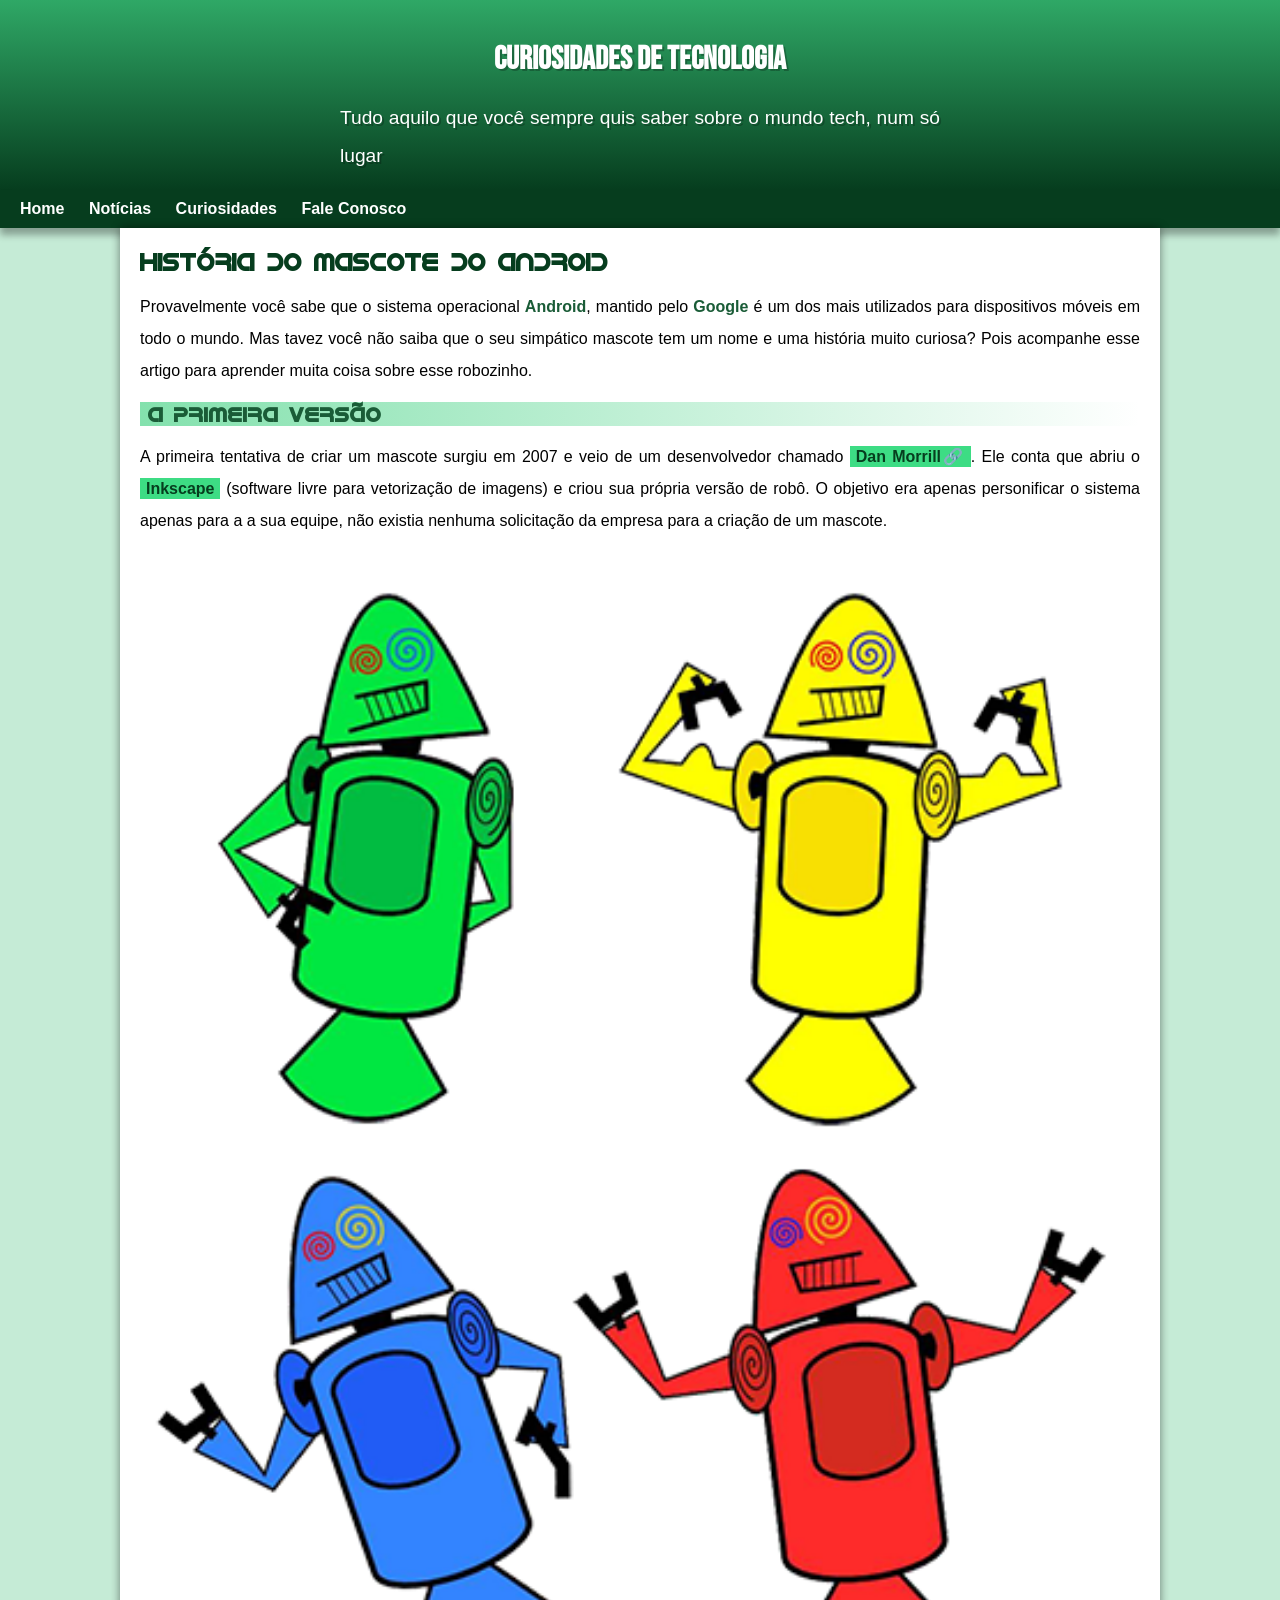
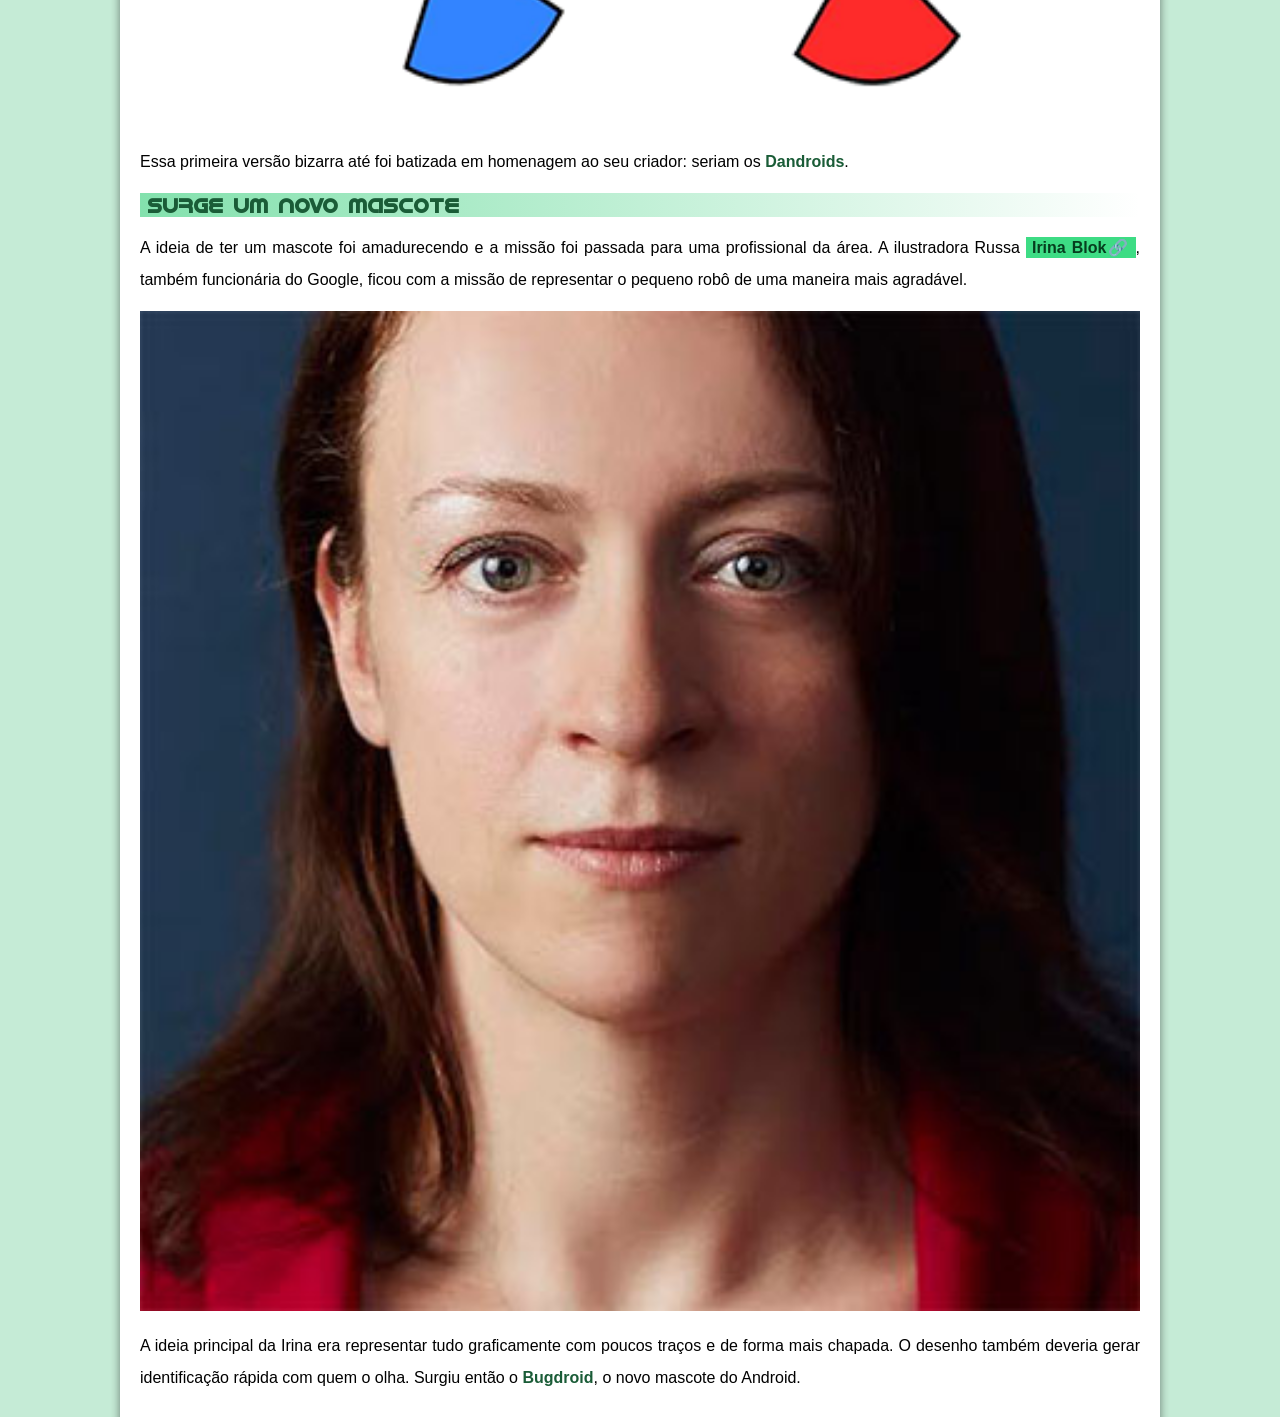
==== index.html @ d9d6a4c2 "." ====
<!DOCTYPE html>
<html lang="pt-br">
<head>
    <meta charset="UTF-8">
    <meta http-equiv="X-UA-Compatible" content="IE=edge">
    <meta name="viewport" content="width=device-width, initial-scale=1.0">
    <title>Como surgiu o mascote do Android?</title>
    <link rel="shortcut icon" href="imagens/favicon.ico" type="image/x-icon">
    <link rel="stylesheet" href="estilo/style.css">
</head>
<body>
    <header>
        <h1>Curiosidades de Tecnologia</h1>
        <p>
        Tudo aquilo que você sempre quis saber sobre o mundo tech, num só lugar 
        </p>
    </header>
    <nav>
        <a href="#">Home </a>
        <a href="#">Notícias</a>
        <a href="#">Curiosidades</a>
        <a href="#">Fale Conosco</a>
    </nav>
    <main>
        <article>
            
        <h1>História do Mascote do Android</h1>
        
                <p>Provavelmente você sabe que o sistema operacional <strong>Android</strong>, mantido pelo <strong>Google</strong> é um dos mais utilizados para dispositivos móveis em todo o mundo. Mas tavez você não saiba que o seu simpático mascote tem um nome e uma história muito curiosa? Pois acompanhe esse artigo para aprender muita coisa sobre esse robozinho.</p>
        
                <h2>A primeira versão</h2>
        
                <p>A primeira tentativa de criar um mascote surgiu em 2007 e veio de um desenvolvedor chamado <a href="https://androidcommunity.com/dan-morrill-shows-us-the-android-mascot-that-almost-was-20130103/" target="_blank" class= externo>Dan Morrill</a>. Ele conta que abriu o <a href="https://inkscape.org/pt-br/" target="_blank">Inkscape</a> (software livre para vetorização de imagens) e criou sua própria versão de robô. O objetivo era apenas personificar o sistema apenas para a a sua equipe, não existia nenhuma solicitação da empresa para a criação de um mascote.</p>
        
                <picture> 
                    <source media="(max-width: 670px )" srcset="imagens/dan-droids-pq.png">
                    <img src="imagens/dan-droids.png" alt="Primeiro mascote do Android">
                </picture>
        
                <p>Essa primeira versão bizarra até foi batizada em homenagem ao seu criador: seriam os <strong>Dandroids</strong>.</p>
        
                <h2>Surge um novo mascote</h2>
        
                <p>A ideia de ter um mascote foi amadurecendo e a missão foi passada para uma profissional da área. A ilustradora Russa <a href="https://www.irinablok.com/" target="_blank"class= externo >Irina Blok</a>, também funcionária do Google, ficou com a missão de representar o pequeno robô de uma maneira mais agradável.</p>
        
                <picture>
                    <source media="(max-width:670px )" srcset="imagens/irina-blok-pq.jpg">
                    <img src="imagens/irina-blok.jpg" alt="Foto da criadora do mascote Android">
                </picture>
                <p>A ideia principal da Irina era representar tudo graficamente com poucos traços e de forma mais chapada. O desenho também deveria gerar identificação rápida com quem o olha. Surgiu então o <strong>Bugdroid</strong>, o novo mascote do Android.</p>
        
                <img src="imagens/bugdroid.png" class=" pequena" alt="Foto do Bugdroid">
        
                <p>A principal inspiração para os traços do novo <strong>Bugdroid</strong> veio daqueles bonequinhos que ilustram portas de banheiro para indicar o gênero de cada porta. Conta a lenda que a artista estava criando em sua mesa no escritório do <strong>Google</strong> e olhou para o lado dos banheiros e a identificação foi imediata: simples, limpo, objetivo.</p>
        
                <div class= "video">
                    <iframe width="560" height="315" src="https://www.youtube.com/embed/l2UDgpLz20M" title="YouTube video player" frameborder="0" allow="accelerometer; autoplay; clipboard-write; encrypted-media; gyroscope; picture-in-picture; web-share" allowfullscreen></iframe>
                </div>
                <aside>      
                        <h3>Quer aprender mais?</h3>
            
                    <p>Outro assunto curioso em relação ao Android é que cada versão sempre foi nomeada em homenagem a um doce, em ordem alfabética a partir da versão 1.5 até a 9.0.</p>
            
                    <ul>
                        <li>
                            1.5 - Cupcake
                        </li>
                        <li>
                            1.6 - Donut
                        </li>
                        <li>
                            3.0 - Eclair
                        </li>
                        <li>
                            2.2 - Froyo
                        </li>
                        <li>
                            2.3 - Gingerbread
                        </li>
                        <li>
                            3.0 - Honeycomb
                        </li>
                        <li>
                            4.0 - SanIce Cream Sandwich
                        </li>
                        <li>
                            4.1 - Jelly Bean
                        </li>
                        <li>
                            4.4 - KitKat
                        </li>
                        <li>
                            5.0 - Lolipop
                        </li>
                        <li>
                            6.0 - Marshmallow
                        </li>
                        <li>
                            7.0 - Nougat
                        </li>
                        <li>
                            8.0 - Oreo
                        </li>
                        <li>
                            9.0 - Pie
                        </li>
                    </ul>
            
                    <p>Infelizmente, o <strong>Android Q</strong> não existiu, pois o Google resolveu pôr fim a essa divertida prática e começou a usar numerações, o que deu origem ao Android 10.</p>
            
                    <p>Acesse aqui o site <a href="https://www.android.com/intl/en_uk/history/#/donut" target="_blank" class= externo>Android History</a> para conhecer a sequência das versões "adocicadas" e o que cada uma trouxe para o sistema Android.</p>
                </aside> 


        <p>Então é isso! Espero que você tenha gostado do nosso artigo com essa curiosidade sobre o sistema Android e seu simpático mascote.</p>
        </article>
    </main>
    <footer>
        Site criado por Betinho Dev do Grau
    </footer>
</body>
</html>
---- estilo/style.css ----
@charset "UTF-8";

@import url('https://fonts.googleapis.com/css2?family=Bebas+Neue&display=swap');

@font-face {
    font-family: 'Android';
    src: url('../fontes/idroid.otf') format('opentype');
    font-weight: normal;
}
:root {
    --cor0: #ebe5c5;
    --cor1: #83e1ad;
    --cor2: #3ddc84;
    --cor3: #2fa866;
    --cor4: #1a5c37;
    --cor5: #063d1e;

    --fonte-padrao: Arial, Verdana, Helvetica, Sans-serif;
    --fonte-destaque:  'Bebas Neue', cursive;
    --fonte-android: 'Android' , cursive;

}

* {
    margin:0px;
    padding:0px;
}

p {
    margin: 15px 0px;
    text-align: justify;
    line-height: 2em;
}
body {
    background-color:#c5ebd6;
    font-family: var(--fonte-padrao);
}

header {
    background-color: var(--cor4);
    text-align: center;
    min-height: 150px;
    padding-top:40px;
    background-image: linear-gradient(to bottom, var(--cor3), var(--cor5));
}
header > h1 {
    font-family: var(--fonte-destaque);
    font: size 3em;
    margin-bottom:20px;
    text-shadow: 2px 2px 0px rgba(0, 0, 0, 0.24);
    color: white
    
    
    
}

header > p {
    font-family: var(--fonte-padrao);
    font-size: 1.2em;
    max-width: 600px;
    padding-left: 10px;
    padding-right: 10px;
    margin: auto;
    text-shadow: 2px 2px 0px rgba(0, 0, 0, 0.24);
    color: white
    
}

nav {
    background-color: var(--cor5);
    padding:10px;
    box-shadow: 0px 7px 7px rgba(0, 0, 0, 0.322);
}

nav > a {
    color: white;
    padding:10px;
    text-decoration: none;
    font-weight: bold;
    border-radius: 5px;
    transition-duration: 0.5s;
}

nav > a:hover {
    background-color: var(--cor3);
    color:var(--cor5);
}

a.externo::after {
    content: '\1F517';
}
div.video {
    background-color: var(--cor5);
    margin: 0px -20px 30px -20px;
    padding:20px;
    padding-bottom: 57%;
    position: relative;
}
div.video > iframe {
    position: absolute;
    top: 5%;
    left: 5%;
    width: 90%;
    height: 90%;
}
main {
    background-color: white;
    min-width: 600px;
    max-width: 1000px;
    margin:auto;
    margin-bottom: 30px;
    padding: 20px;
    box-shadow: 0px 0px 10px rgba(0, 0, 0, 0.473);
    border-bottom-left-radius: 10px;
    border-bottom-right-radius: 10px;
}

main img.pequena {
    margin:auto;
    display:block;
    max-width:350px;
}
main h1 {
    color:var(--cor5);
    font-family: var(--fonte-android);
}
main h2 {
    font-family: var(--fonte-android);
    background-image: linear-gradient(to right, var(--cor1), transparent );
    font-size:1.3em;
    text-indent:8px;
    color:var(--cor4)
}
 
main a {
    background-color: var(--cor2);
    color: var(--cor5);
    font-weight: bold;
    text-decoration:none;
    padding: 2px 6px;
}
main a:hover {
    text-decoration: underline;
    color:var(--cor3)
}
main img {
    width: 100%;
}

main strong {
    color:var(--cor4);
    font-weight:bold;
}

aside {
    background-color: var(--cor1);
    padding:10px;
    border-radius:10px;
    box-shadow: 3px 3px 8px rgba(0, 0, 0, 0.404);
}
aside > h3 {
    background-color: var(--cor4);
    color: white;
    padding:10px;
    margin: -10px -10px 0px -10px;
    border-radius: 10px 10px 0px 0px;
}

aside > ul {
    list-style-type: '\2714\00A0';
    list-style-position: inside;
    columns: 2;
}
footer {
    background-color: var(--cor5);
    color: white;
    text-align: center;
}
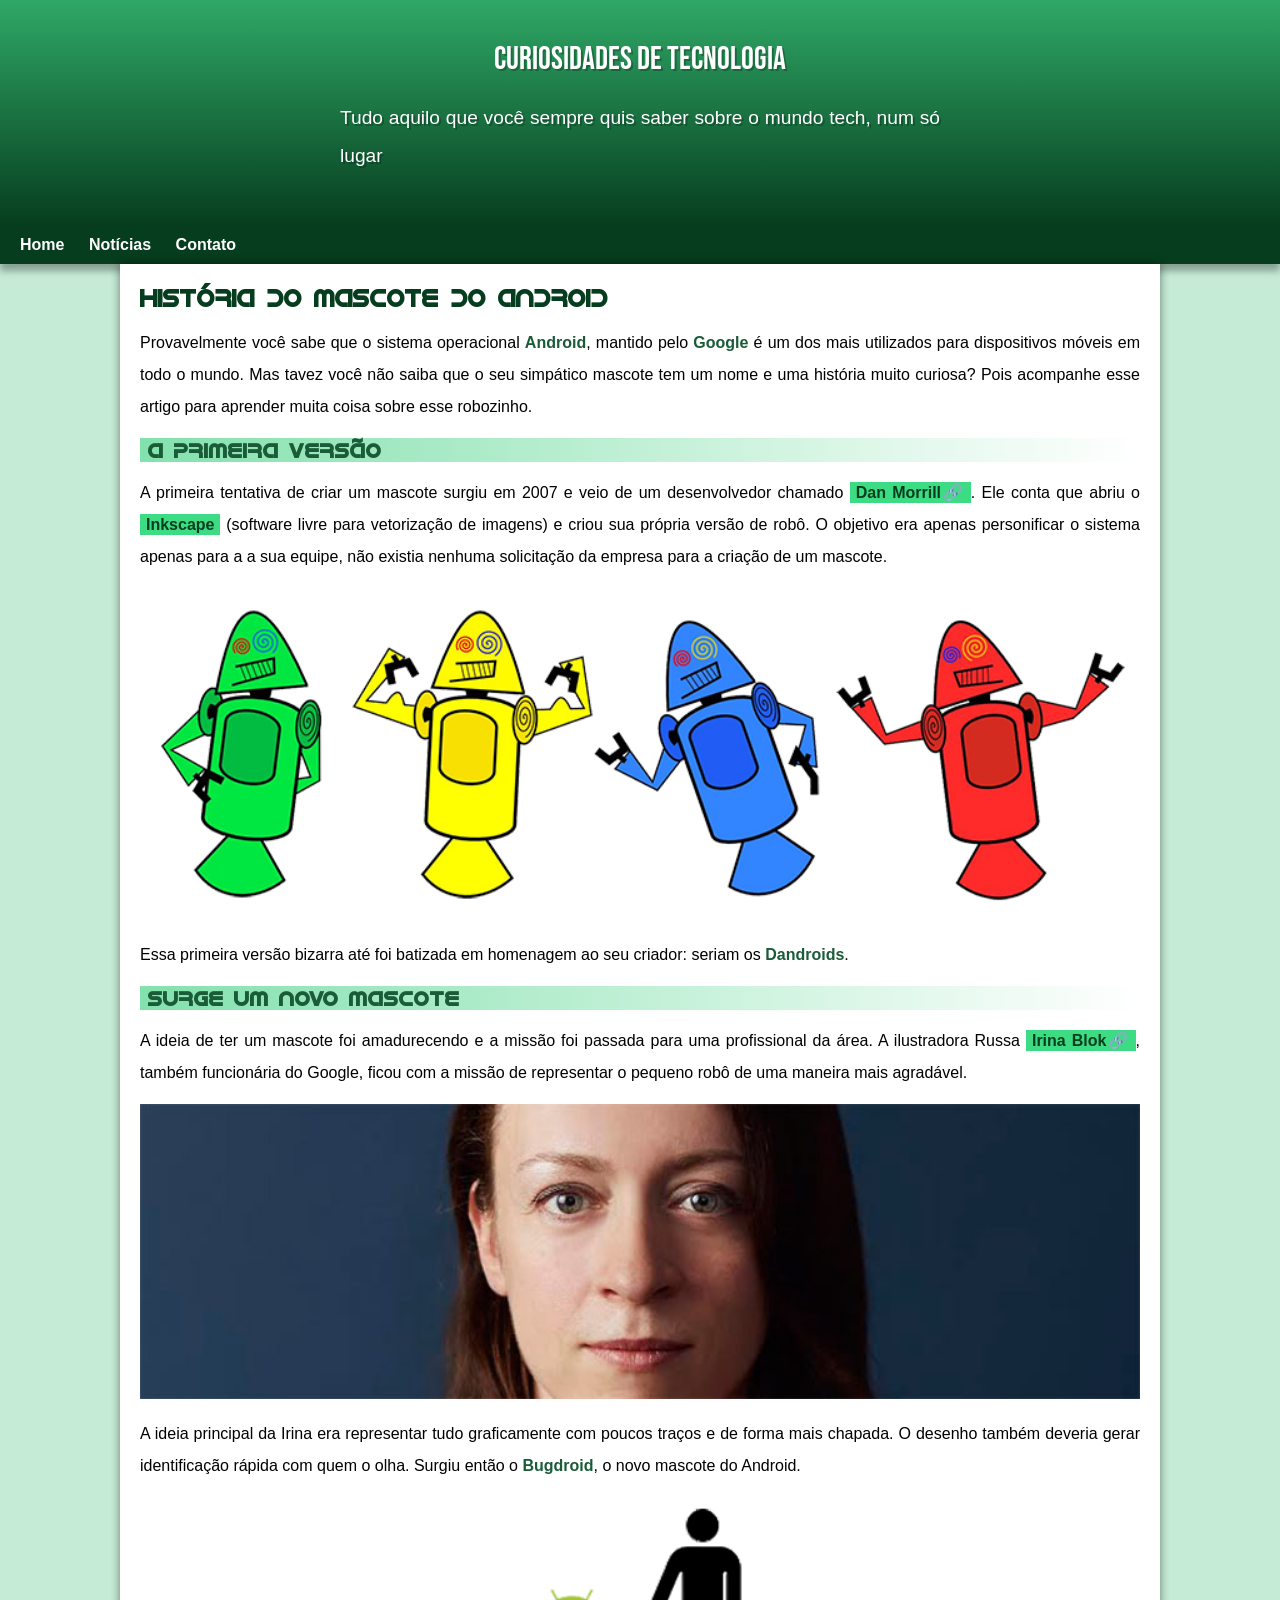
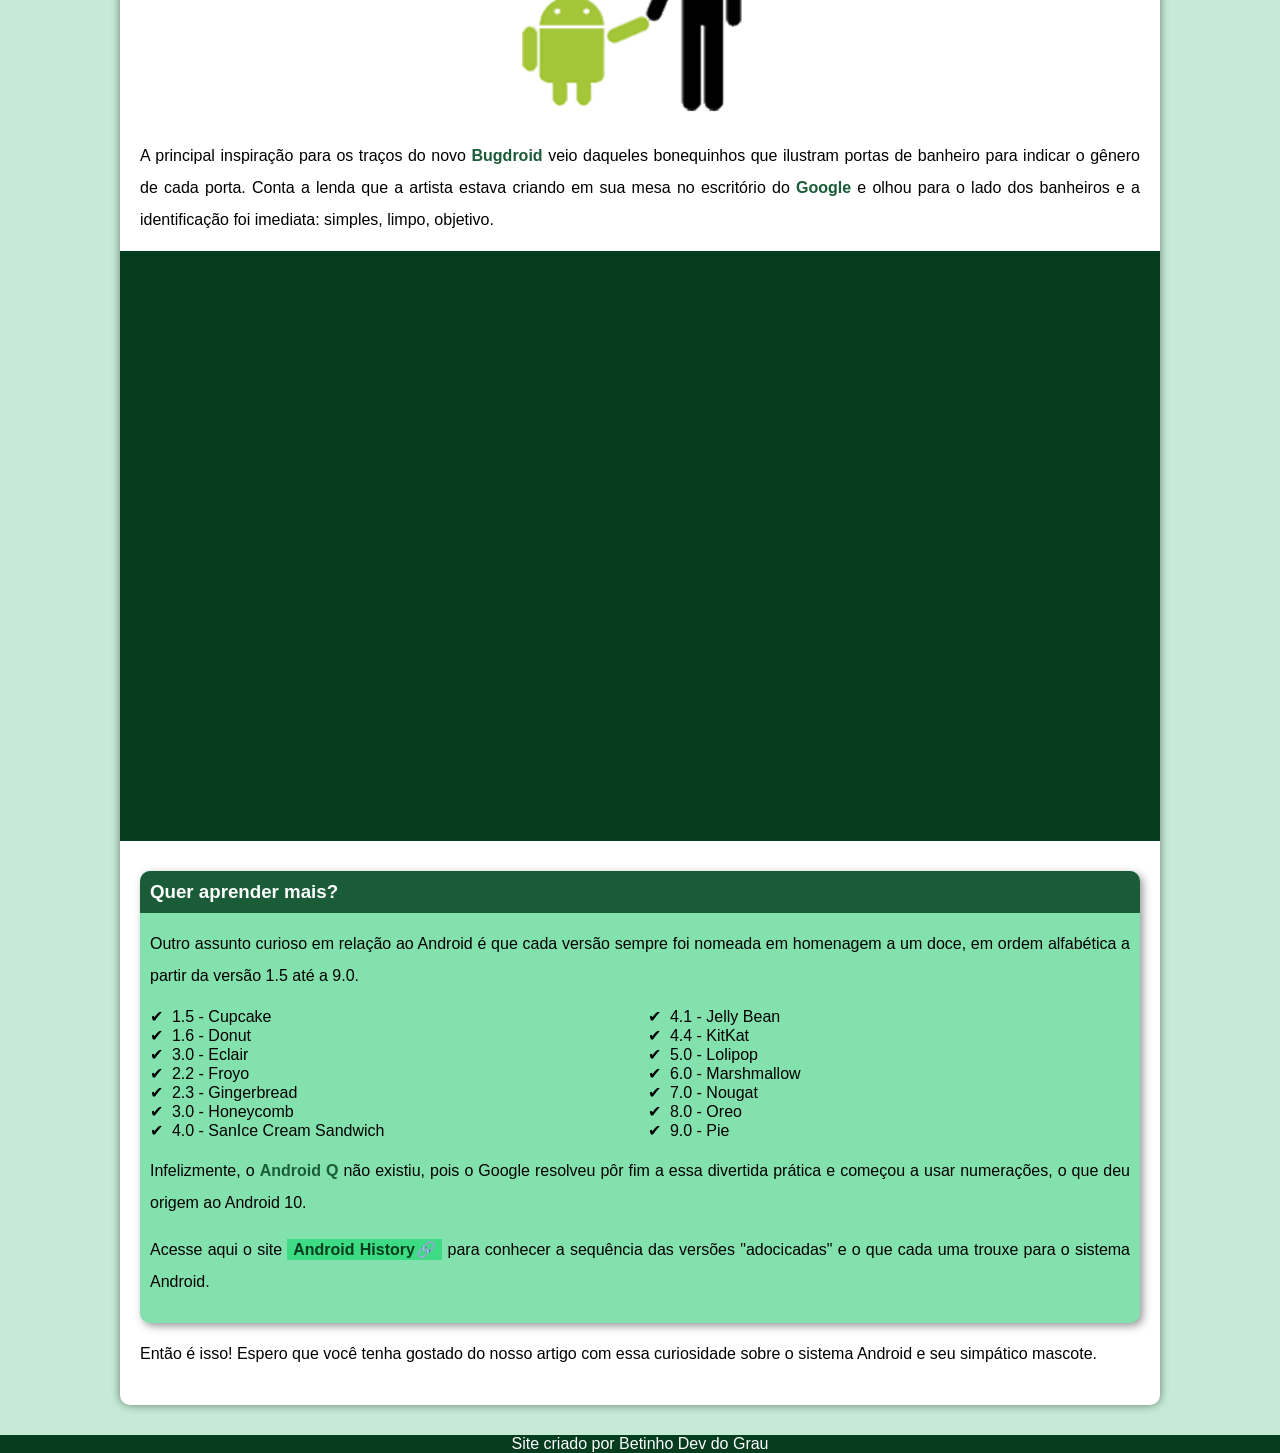
==== commit c2430362: "prob de padding corrigido" ====
--- a/index.html
+++ b/index.html
@@ -18,8 +18,7 @@
     <nav>
         <a href="#">Home </a>
         <a href="#">Notícias</a>
-        <a href="#">Curiosidades</a>
-        <a href="#">Fale Conosco</a>
+        <a href="#">Contato</a>
     </nav>
     <main>
         <article>
--- a/estilo/style.css
+++ b/estilo/style.css
@@ -42,16 +42,15 @@
     min-height: 150px;
     padding-top:40px;
     background-image: linear-gradient(to bottom, var(--cor3), var(--cor5));
+    
 }
 header > h1 {
     font-family: var(--fonte-destaque);
     font: size 3em;
     margin-bottom:20px;
     text-shadow: 2px 2px 0px rgba(0, 0, 0, 0.24);
-    color: white
-    
-    
-    
+    font-weight: normal;
+    color: white 
 }
 
 header > p {
@@ -62,6 +61,7 @@
     padding-right: 10px;
     margin: auto;
     text-shadow: 2px 2px 0px rgba(0, 0, 0, 0.24);
+    padding-bottom: 50px;
     color: white
     
 }
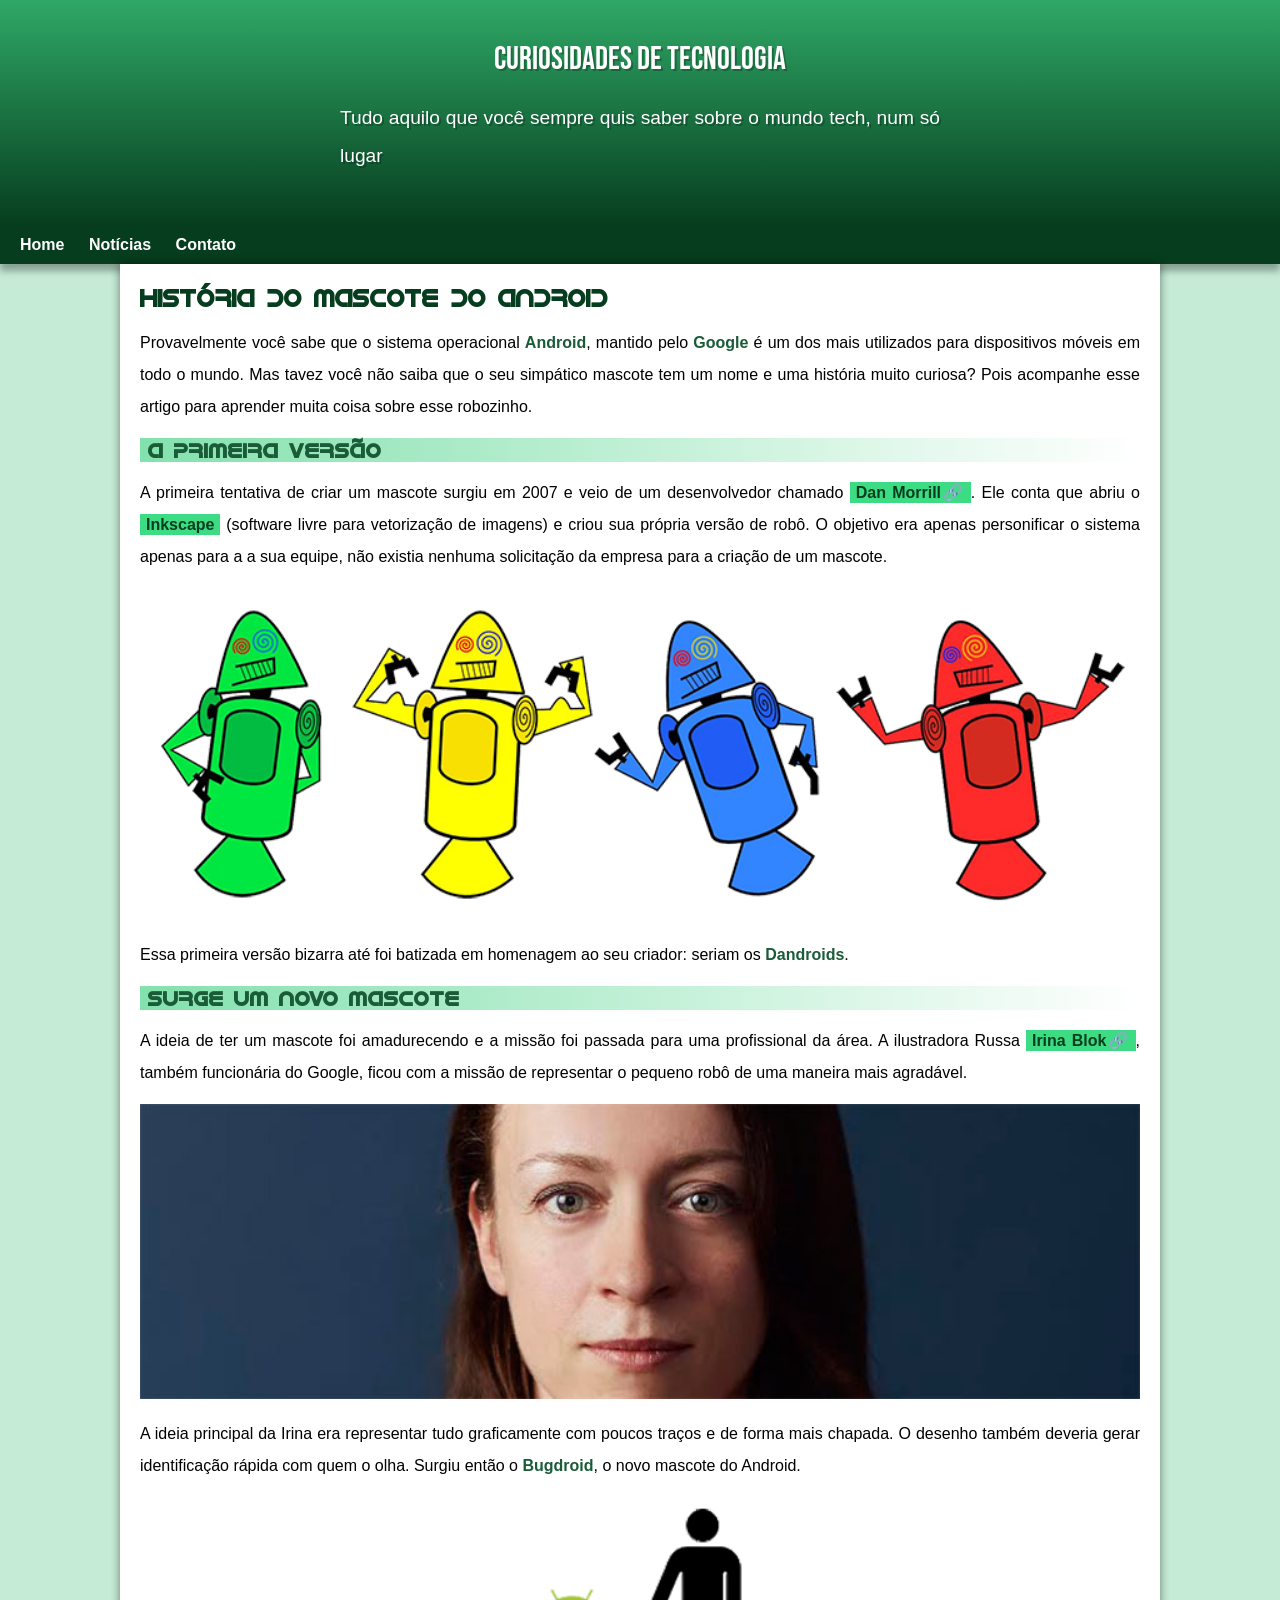
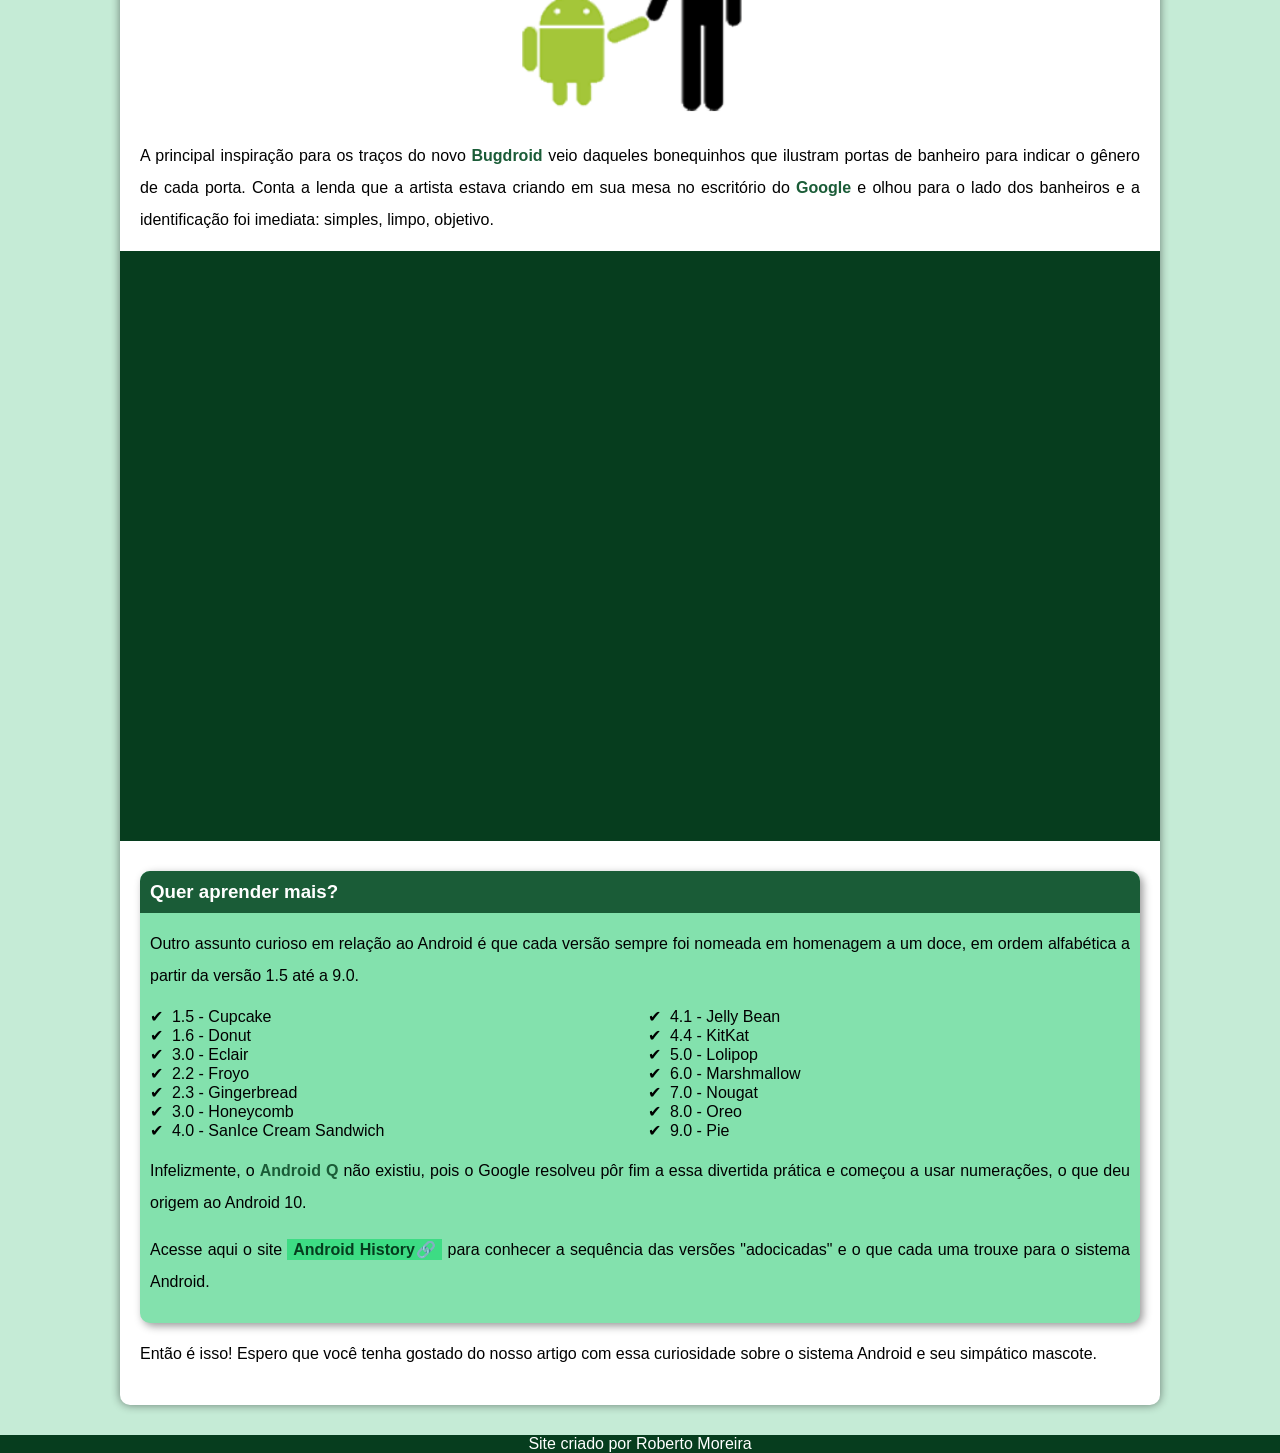
==== commit 09f360bb: "." ====
--- a/index.html
+++ b/index.html
@@ -11,9 +11,7 @@
 <body>
     <header>
         <h1>Curiosidades de Tecnologia</h1>
-        <p>
-        Tudo aquilo que você sempre quis saber sobre o mundo tech, num só lugar 
-        </p>
+        <p>Tudo aquilo que você sempre quis saber sobre o mundo tech, num só lugar</p>
     </header>
     <nav>
         <a href="#">Home </a>
@@ -115,7 +113,7 @@
         </article>
     </main>
     <footer>
-        Site criado por Betinho Dev do Grau
+        Site criado por Roberto Moreira
     </footer>
 </body>
 </html>
--- a/estilo/style.css
+++ b/estilo/style.css
@@ -7,6 +7,7 @@
     src: url('../fontes/idroid.otf') format('opentype');
     font-weight: normal;
 }
+
 :root {
     --cor0: #ebe5c5;
     --cor1: #83e1ad;
@@ -40,20 +41,22 @@
     background-color: var(--cor4);
     text-align: center;
     min-height: 150px;
-    padding-top:40px;
+    padding-top: 40px;
     background-image: linear-gradient(to bottom, var(--cor3), var(--cor5));
     
 }
+
 header > h1 {
     font-family: var(--fonte-destaque);
     font: size 3em;
     margin-bottom:20px;
     text-shadow: 2px 2px 0px rgba(0, 0, 0, 0.24);
     font-weight: normal;
-    color: white 
+    color: white;
 }
 
 header > p {
+    
     font-family: var(--fonte-padrao);
     font-size: 1.2em;
     max-width: 600px;
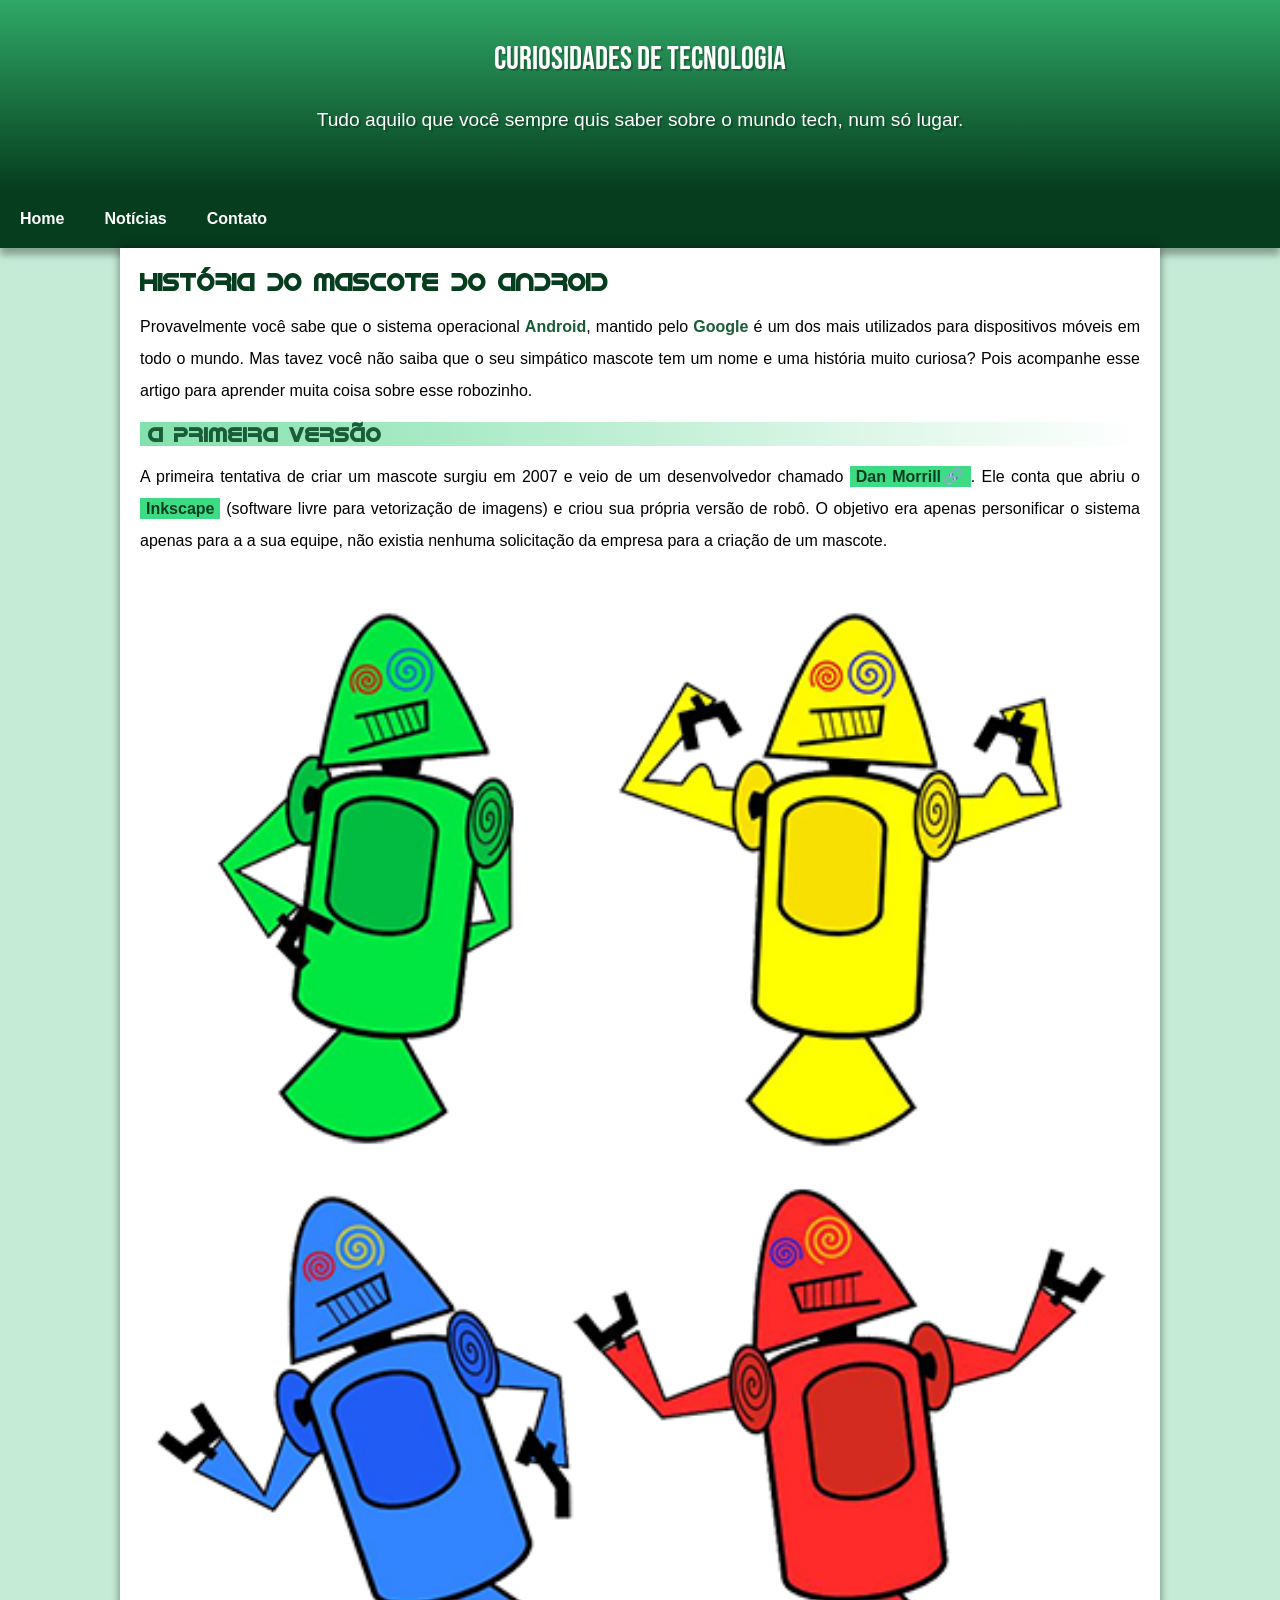
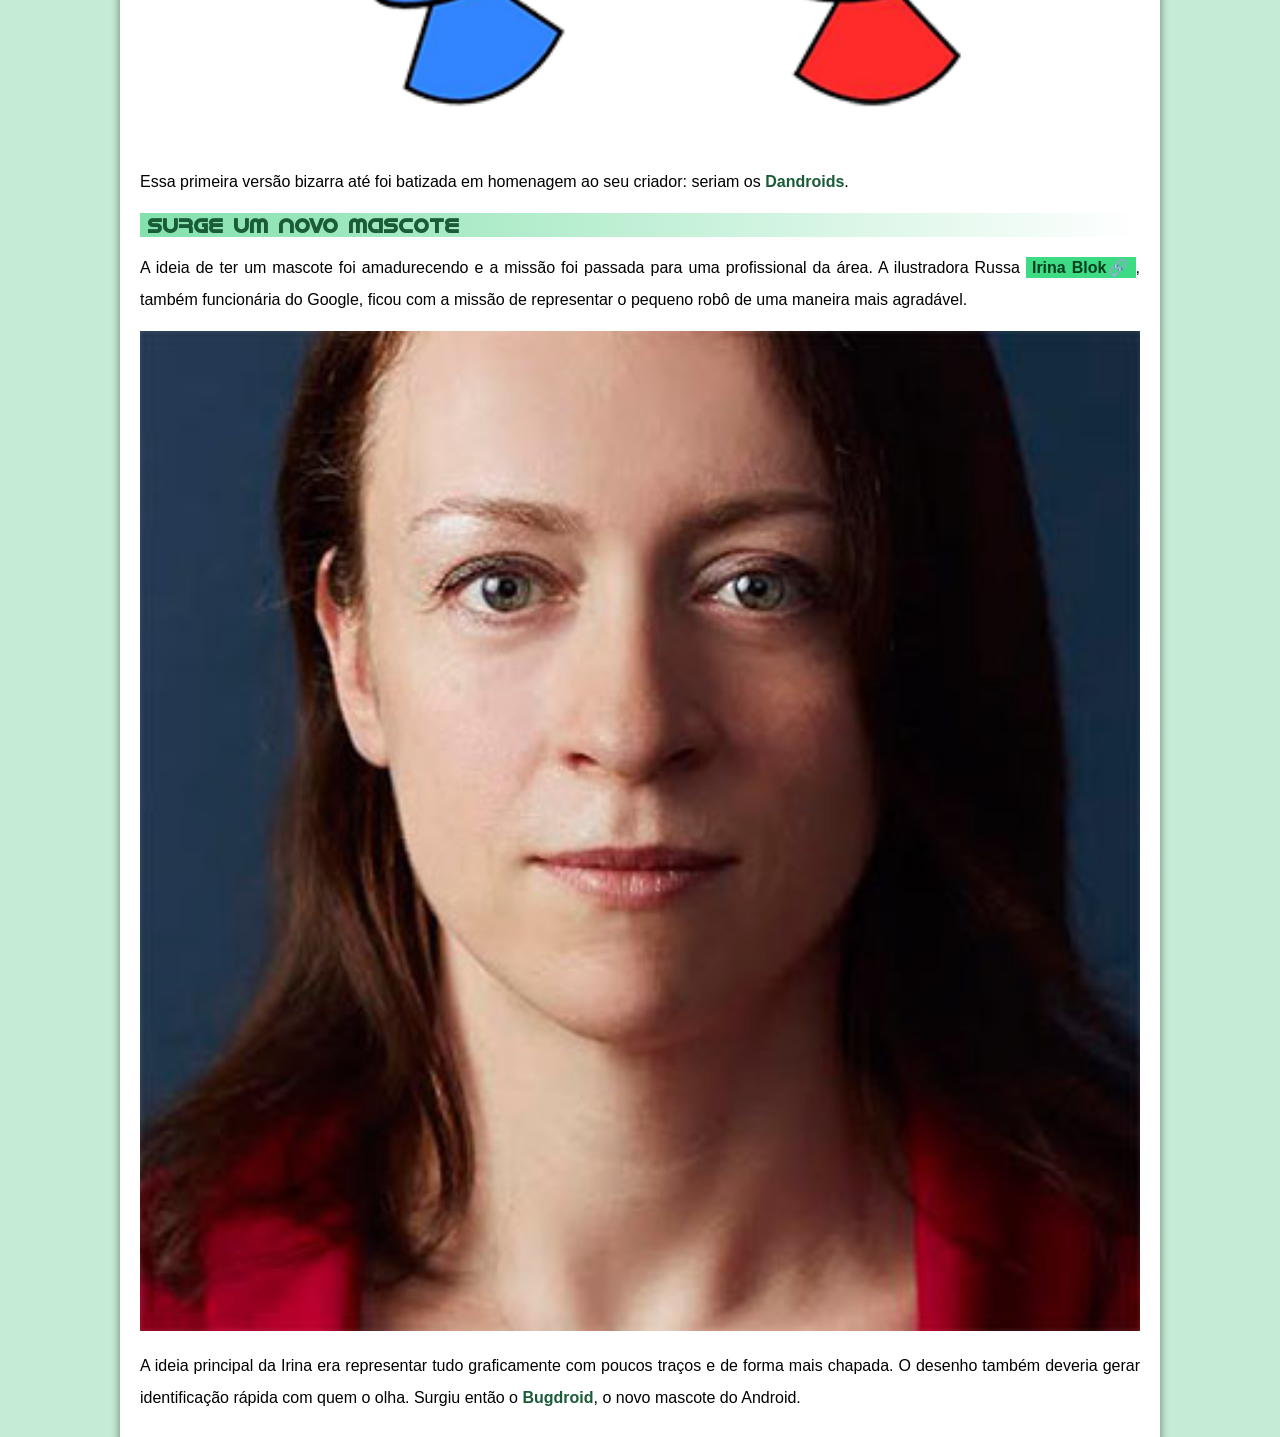
==== commit d7b7cc99: "." ====
--- a/index.html
+++ b/index.html
@@ -9,11 +9,11 @@
     <link rel="stylesheet" href="estilo/style.css">
 </head>
 <body>
-    <header>
+    <header class="inicio">
         <h1>Curiosidades de Tecnologia</h1>
-        <p>Tudo aquilo que você sempre quis saber sobre o mundo tech, num só lugar</p>
+        <p>Tudo aquilo que você sempre quis saber sobre o mundo tech, num só lugar.</p>
     </header>
-    <nav>
+    <nav class="nav">
         <a href="#">Home </a>
         <a href="#">Notícias</a>
         <a href="#">Contato</a>
--- a/estilo/style.css
+++ b/estilo/style.css
@@ -32,10 +32,6 @@
     text-align: justify;
     line-height: 2em;
 }
-body {
-    background-color:#c5ebd6;
-    font-family: var(--fonte-padrao);
-}
 
 header {
     background-color: var(--cor4);
@@ -44,6 +40,17 @@
     padding-top: 40px;
     background-image: linear-gradient(to bottom, var(--cor3), var(--cor5));
     
+}
+
+.inicio {
+    display: grid;
+
+}
+
+.nav {
+    display: flex;
+    flex-wrap: wrap;
+    gap: 20px;
 }
 
 header > h1 {
@@ -56,17 +63,16 @@
 }
 
 header > p {
-    
     font-family: var(--fonte-padrao);
     font-size: 1.2em;
-    max-width: 600px;
+    max-width: 700px;
     padding-left: 10px;
     padding-right: 10px;
     margin: auto;
     text-shadow: 2px 2px 0px rgba(0, 0, 0, 0.24);
     padding-bottom: 50px;
     color: white
-    
+
 }
 
 nav {
@@ -87,6 +93,11 @@
 nav > a:hover {
     background-color: var(--cor3);
     color:var(--cor5);
+}
+
+body {
+    background-color:#c5ebd6;
+    font-family: var(--fonte-padrao);
 }
 
 a.externo::after {
